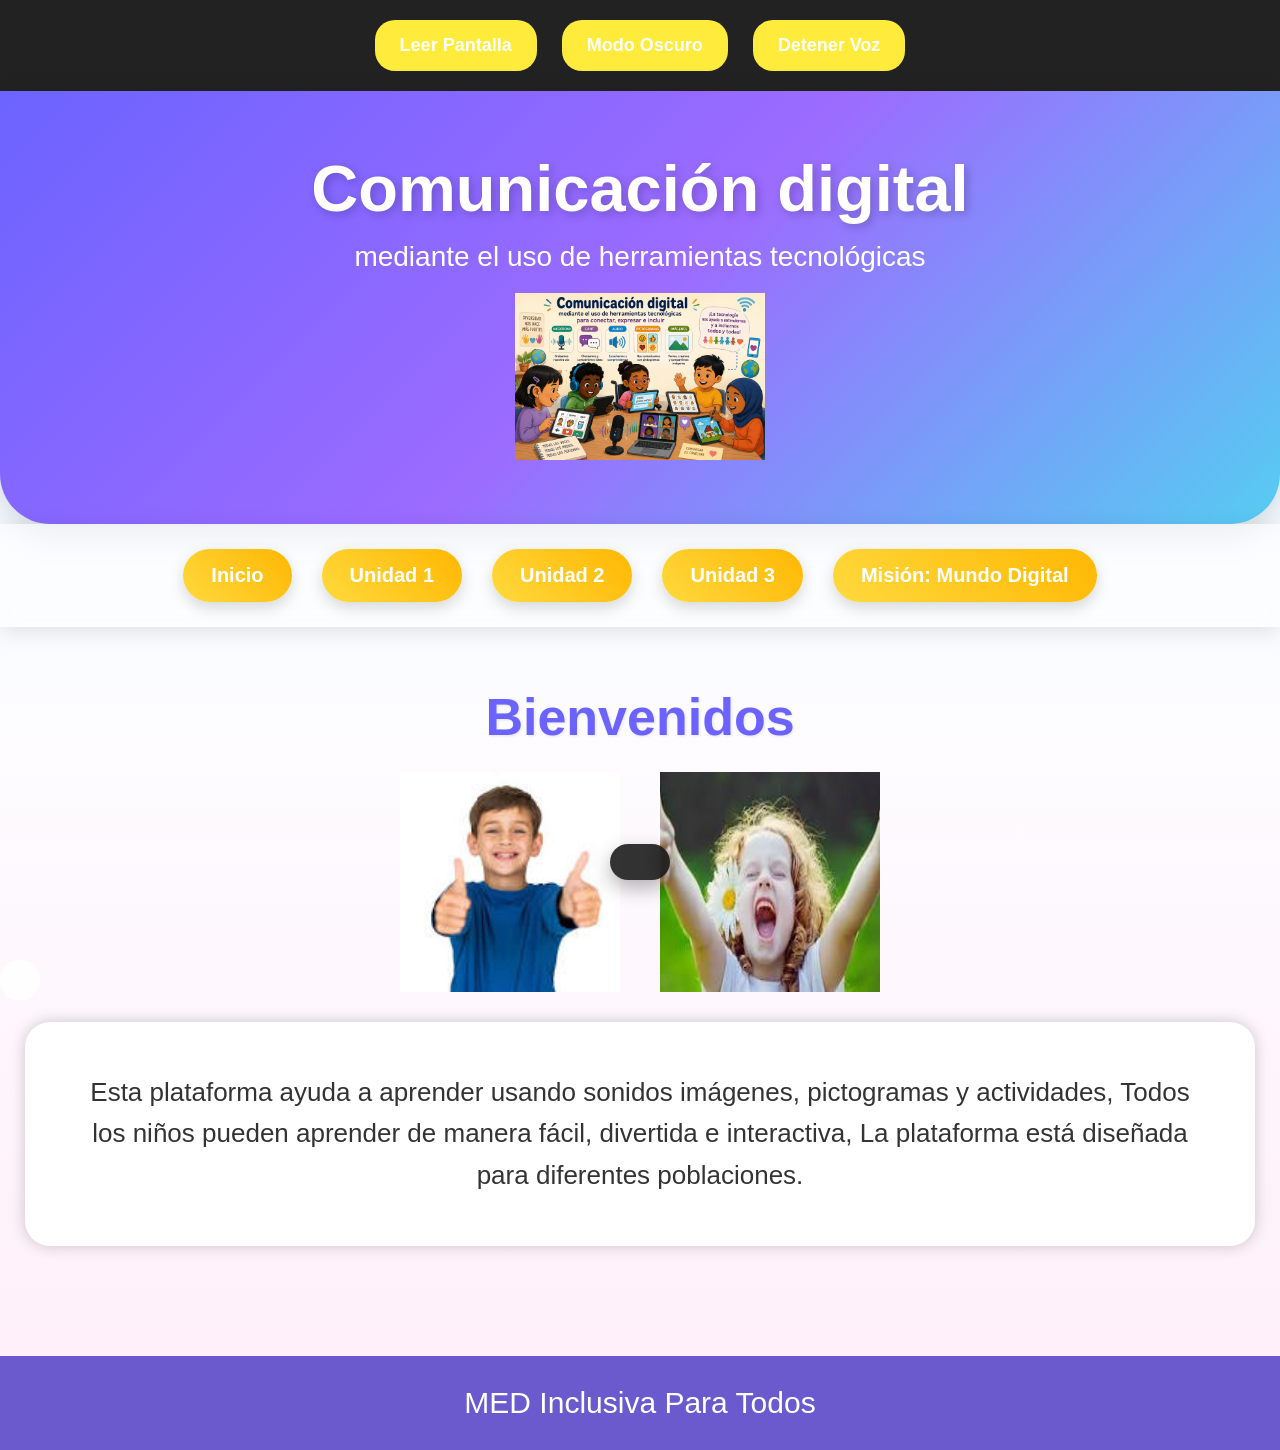
==== index.html @ 427ceba5 "Add files via upload" ====
<!DOCTYPE html>
<html lang="es">

<head>

<meta charset="UTF-8">
<meta name="viewport" content="width=device-width, initial-scale=1.0">

<title>Uso Responsable de la Tecnologia </title>

<link rel="stylesheet" href="style.css">

</head>

<body>

<!-- SONIDO -->

<audio id="clickSound"
src="https://www.soundjay.com/buttons/sounds/button-3.mp3">
</audio>

<!-- SUBTITULOS -->

<div id="subtitulos"></div>

<!-- BARRA -->

<div class="barraAccesibilidad">

<button onclick="leerTodo()">
Leer Pantalla
</button>

<button onclick="modoOscuro()">
Modo Oscuro
</button>

<button onclick="detenerVoz()">
Detener Voz
</button>

</div>

<!-- BURBUJAS -->

<div class="burbujas">
<span></span>
<span></span>
<span></span>
<span></span>
<span></span>
<span></span>
</div>

<!-- HEADER -->

<header>

<h1 onmouseover="hablar('Bienvenido a la plataforma educativa ')">

Comunicación digital  

</h1>

<p class="subtitulo"
onmouseover="hablar(this.innerText)">

mediante el uso de herramientas tecnológicas

</p>

<img src="imagenes/inclusion.png"
class="personajeGrande"
onmouseover="vozNina('Hola bienvenido amigo')"
>

</header>

<!-- MENU -->

<nav>

<button onclick="mostrar('inicio')">Inicio</button>

<button onclick="mostrar('unidad1')">Unidad 1</button>

<button onclick="mostrar('unidad2')">Unidad 2</button>

<button onclick="mostrar('unidad3')">Unidad 3</button>
<button onclick="mostrar('evaluacion')"> Misión: Mundo Digital</button>


</nav>

<!-- INICIO -->

<section id="inicio" class="seccion activa">

<h2 onmouseover="hablar('Pantalla principal')">

Bienvenidos

</h2>

<div class="personajes">

<img src="imagenes/descarga.jpg"
onmouseover="vozNina('Niño feliz')"
>

<img
src="imagenes/descarga niña.jpg"
onmouseover="vozNino('Niña feliz')"
>

</div>

<div class="textoGrande">

<p onmouseover="hablar(this.innerText)">

Esta plataforma ayuda a aprender usando sonidos
imágenes, pictogramas y actividades, Todos los niños pueden aprender de manera fácil,
divertida e interactiva, La plataforma está diseñada para diferentes poblaciones.

</p>


</div>

</section>

<!-- UNIDAD 1 -->

<section id="unidad1" class="seccion">

<h2 onmouseover="hablar('Herramientas digitales')">

Herramientas Digitales

</h2>

<div class="explicacion">

<p onmouseover="hablar(this.innerText)">

Las herramientas digitales ayudan a las personas
a comunicarse usando tecnología Mediante las diferentes herramientas que tenemos a nuestra disposicion,
Podemos escribir mensajes, enviar imágenes y grabar voz y buscar informacion .

</p>


<div class="tarjetas">

<!-- MICROFONO -->

<div class="tarjeta"

onmouseover="hablar('El micrófono sirve para grabar sonidos y voces. Ayuda a hablar en clases virtuales y llamadas. También ayuda a niños que prefieren hablar en vez de escribir.')">
<h3>MICRÓFONO</h3>
<img src="imagenes/microfono.jpg">



<p>

El micrófono sirve para grabar sonidos y voces.

</p>

<p>

Ayuda a hablar en clases virtuales y llamadas.

</p>

<p>

También ayuda a niños que prefieren hablar en vez de escribir.

</p>

</div>

<!-- CHAT -->

<div class="tarjeta"

onmouseover="hablar('El chat permite escribir mensajes usando internet, Ayuda a hablar con profesores y compañeros, También sirve para compartir ideas y aprender.')">
<h3>CHAT</h3>
<img src="imagenes/download-removebg-preview.png">



<p>

El chat permite escribir mensajes usando internet.

</p>

<p>

Ayuda a hablar con profesores y compañeros.

</p>

<p>

También sirve para compartir ideas y aprender.

</p>

</div>

<!-- IMAGEN -->

<div class="tarjeta"

onmouseover="hablar('Las imágenes ayudan a comunicar emociones e ideas, Muchas personas aprenden mejor viendo dibujos y colores, Las imágenes hacen el aprendizaje más divertido..')">

<h3>IMAGEN</h3>
<img src="imagenes/imagenes.jpg">


<p>

Las imágenes ayudan a comunicar emociones e ideas.

</p>

<p>

Muchas personas aprenden mejor viendo dibujos y colores.

</p>

<p>

Las imágenes hacen el aprendizaje más divertido.

</p>

</div>

<!-- AUDIO -->

<div class="tarjeta"

onmouseover="hablar('El audio permite escuchar música, voces y sonidos, Ayuda a niños con discapacidad visual, XºTambién mejora la atención y la comprensión..')">

<h3>AUDIO</h3>
<img src="imagenes/audio.png">


<p>

El audio permite escuchar música, voces y sonidos.

</p>

<p>

Ayuda a niños con discapacidad visual.

</p>

<p>

También mejora la atención y la comprensión.

</p>

</div>

<!-- PICTOGRAMAS -->

<div class="tarjeta"

onmouseover="hablar('Los pictogramas usan dibujos para comunicar ideas, Ayudan a expresar emociones y necesidades, Facilitan la comunicación para todos..')">
<h3>PICTOGRAMAS</h3>
<img src="imagenes/pictogramas.jpg">



<p>

Los pictogramas usan dibujos para comunicar ideas.

</p>

<p>

Ayudan a expresar emociones y necesidades.

</p>

<p>

Facilitan la comunicación para todos.

</p>

</div>

</div>
<div class="actividadCompleta"></div>

<div>

<h2 onmouseover="hablar('Actividad inclusiva')">
Actividad Inclusiva
</h2>

</div>

<div class="instrucciones bonita">

<h4 onmouseover="hablar('Instrucciones')">
 INSTRUCCIONES
</h4>

<ol class="listaBonita">

<li onmouseover="hablar(this.innerText)">
Escucha la pregunta.
</li>

<li onmouseover="hablar(this.innerText)">
Responde usando botones, pictogramas o escribiendo.
</li>

<li onmouseover="hablar(this.innerText)">
Todas las formas funcionan.
</li>

<li onmouseover="hablar(this.innerText)">
Escucha la respuesta y aprende.
</li>

</ol>

</div>

<!-- PREGUNTA 1 -->

<div class="situacion bonita">

<h3> Pregunta 1</h3>

<p>
¿Qué herramienta sirve para grabar la voz?
</p>

<div class="botonesActividad">

<button onclick="validarP1('microfono')">
 Micrófono
</button>

<button onclick="validarP1('imagen')">
 Imagen
</button>

<button onclick="validarP1('chat')">
 Chat
</button>

</div>

<div class="pictogramasMini">

<button onclick="validarP1('microfono')">
<img src="imagenes/micro.jpg">
<p>Micrófono</p>
</button>

<button onclick="validarP1('imagen')">
<img src="imagenes/image.png">
<p>Imagen</p>
</button>

<button onclick="validarP1('chat')">
<img src="imagenes/chat.jpg">
<p>Chat</p>
</button>

</div>

<div class="chatBox">

<input type="text" id="p1"
placeholder="Escribe tu respuesta">

<button onclick="textoP1()">
Enviar
</button>

</div>

<div id="rp1"></div>

</div>

<!-- PREGUNTA 2 -->

<div class="situacion bonita">

<h3>Pregunta 2</h3>

<p>
¿Qué herramienta sirve para escribir mensajes?
</p>

<div class="botonesActividad">

<button onclick="validarP2('audio')">
 Audio
</button>

<button onclick="validarP2('chat')">
 Chat
</button>

<button onclick="validarP2('microfono')">
 Micrófono
</button>

</div>

<div class="pictogramasMini">

<button onclick="validarP2('audio')">
<img src="imagenes/audio niño.jpg">
<p>Audio</p>
</button>

<button onclick="validarP2('chat')">
<img src="imagenes/chat.jpg">
<p>Chat</p>
</button>

<button onclick="validarP2('microfono')">
<img src="imagenes/micro.jpg">
<p>Micrófono</p>
</button>

</div>

<div class="chatBox">

<input type="text" id="p2"
placeholder="Escribe tu respuesta">

<button onclick="textoP2()">
Enviar
</button>

</div>

<div id="rp2"></div>

</div>

<!-- PREGUNTA 3 -->

<div class="situacion bonita">

<h3> Pregunta 3</h3>

<p>
¿Qué ayuda a comunicar ideas usando dibujos?
</p>

<div class="botonesActividad">

<button onclick="validarP3('pictogramas')">
 Pictogramas
</button>

<button onclick="validarP3('chat')">
Chat
</button>

<button onclick="validarP3('audio')">
 Audio
</button>

</div>

<div class="pictogramasMini">

<button onclick="validarP3('pictogramas')">
<img src="imagenes/picto.jpg">
<p>Pictogramas</p>
</button>

<button onclick="validarP3('chat')">
<img src="imagenes/chat.jpg">
<p>Chat</p>
</button>

<button onclick="validarP3('audio')">
<img src="imagenes/audio niño.jpg">
<p>Audio</p>
</button>

</div>

<div class="chatBox">

<input type="text" id="p3"
placeholder="Escribe tu respuesta">

<button onclick="textoP3()">
Enviar
</button>

</div>

<div id="rp3"></div>

</div>

<!-- PREGUNTA 4 -->

<div class="situacion bonita">

<h3> Pregunta 4</h3>

<p>
¿Qué herramienta ayuda a escuchar sonidos?
</p>

<div class="botonesActividad">

<button onclick="validarP4('imagen')">
 Imagen
</button>

<button onclick="validarP4('audio')">
 Audio
</button>

<button onclick="validarP4('chat')">
 Chat
</button>

</div>

<div class="pictogramasMini">

<button onclick="validarP4('imagen')">
<img src="imagenes/image.png">
<p>Imagen</p>
</button>

<button onclick="validarP4('audio')">
<img src="imagenes/audio niño.jpg">
<p>Audio</p>
</button>

<button onclick="validarP4('chat')">
<img src="imagenes/chat.jpg">
<p>Chat</p>
</button>

</div>

<div class="chatBox">

<input type="text" id="p4"
placeholder="Escribe tu respuesta">

<button onclick="textoP4()">
Enviar
</button>

</div>

<div id="rp4"></div>

</div>


</section>

<!-- UNIDAD 2 -->
<section id="unidad2" class="seccion">

<!--  EXPLICACIÓN  -->
<div class="card bonita">

<h3> ¿Qué es la comunicación digital?</h3>

<p onmouseover="hablar(this.innerText)">
La comunicación digital es la forma en que nos expresamos usando tecnología como celulares, computadores o tabletas.

Podemos comunicarnos con texto, imágenes, audios  o pictogramas.

Es importante crear mensajes claros, respetuosos y con sentido para que otras personas nos entiendan.
</p>

</div>

<!--  INSTRUCCIONES  -->
<div class="card instrucciones">

<h4> INSTRUCCIONES</h4>

<ol class="listaBonita">

<li onmouseover="hablar(this.innerText)">
Lee la explicación del tema.
</li>

<li onmouseover="hablar(this.innerText)">
Construye tu mensaje con texto, botones o pictogramas.
</li>

<li onmouseover="hablar(this.innerText)">
Tu mensaje debe tener sentido completo.
</li>

<li onmouseover="hablar(this.innerText)">
Presiona enviar para ver si es correcto.
</li>

</ol>

</div>

<!-- SITUACIÓN 1 -->
<div class="card bonita situacion" id="caja1">

<h3>Situación 1</h3>

<p>
Andrés quiere mandarle un saludo a su amigo y saber si ya comió.
¿Puedes ayudarle a escribir el mensaje?
</p>

<input type="text" id="mensaje2_1" placeholder="Escribe tu mensaje">

<button onclick="enviarMensaje2_1()">Enviar</button>

<div id="res2_1" class="resultado"></div>

<h4>🎮 Botones</h4>

<button onclick="agregarTexto2_1('hola ')">Hola</button>
<button onclick="agregarTexto2_1('amigo ')">Amigo</button>
<button onclick="agregarTexto2_1('ya comiste ')">Ya comiste</button>

<h4> Pictogramas</h4>

<img src="imagenes/hola.jpg"
onclick="agregarTexto2_1('hola ')" width="100">

<img src="imagenes/amigos.png"
onclick="agregarTexto2_1('amigo ')" width="100">

<img src="imagenes/comer.jpg"
onclick="agregarTexto2_1('ya comiste ')" width="100">

</div>


<!-- SITUACIÓN 2 -->
<div class="card bonita situacion" id="caja2">

<h3>Situación 2</h3>

<p>
Debes invitar a tu grupo a participar en una actividad.
¿Cómo lo harías?
</p>

<input type="text" id="mensaje2_2" placeholder="Escribe tu mensaje">

<button onclick="enviarMensaje2_2()">Enviar</button>

<div id="res2_2" class="resultado"></div>

<h4>🎮 Botones</h4>

<button onclick="agregarTexto2_2('los invito ')">Los invito</button>

<button onclick="agregarTexto2_2('a participar ')">
A participar
</button>

<button onclick="agregarTexto2_2('en la actividad ')">
En la actividad
</button>

<h4> Pictogramas</h4>

<img src="imagenes/invito.png"
onclick="agregarTexto2_2('los invito ')" width="100">

<img src="imagenes/participar.png"
onclick="agregarTexto2_2('a participar ')" width="100">

<img src="imagenes/actividad.jpg"
onclick="agregarTexto2_2('en la actividad ')" width="100">

</div>


<!-- SITUACIÓN 3 -->
<div class="card bonita situacion" id="caja3">

<h3>Situación 3</h3>

<p>
Tu compañero está triste porque no entiende una actividad en línea.
¿Cómo le escribirías un mensaje amable?
</p>

<input type="text"
id="mensaje2_3"
placeholder="Escribe tu mensaje">

<button onclick="enviarMensaje2_3()">
Enviar
</button>

<div id="res2_3" class="resultado"></div>

<h4> Botones</h4>

<button onclick="agregarTexto2_3('hola ')">
Hola
</button>

<button onclick="agregarTexto2_3('yo te ayudo ')">
Yo te ayudo
</button>

<button onclick="agregarTexto2_3('podemos aprender juntos ')">
Aprender juntos
</button>

<button onclick="agregarTexto2_3('animo ')">
Ánimo
</button>

<h4>Pictogramas</h4>

<img src="imagenes/hola.jpg"
onclick="agregarTexto2_3('hola ')" width="100">

<img src="imagenes/ayuda.jpg"
onclick="agregarTexto2_3('yo te ayudo ')" width="100">

<img src="imagenes/amigos.png"
onclick="agregarTexto2_3('podemos aprender juntos ')" width="100">

<img src="imagenes/animo.png"
onclick="agregarTexto2_3('animo ')" width="100">

</div>

</section>


<!-- UNIDAD 3 -->

<section id="unidad3" class="seccion">

<div class="explicacion bonita">

<h3>¿Qué es la comunicación segura?</h3>

<p onmouseover="hablar(this.innerText)">

La comunicación segura significa usar la tecnología con cuidado, respeto y responsabilidad.

Cuando usamos internet, chats o redes digitales podemos aprender, jugar y hablar con otras personas.

Sin embargo, también debemos proteger nuestra información y pensar antes de compartir mensajes, imágenes o datos personales.

</p>

<p onmouseover="hablar(this.innerText)">

Cada persona se comunica de manera diferente.

Algunas personas usan palabras, otras pictogramas, imágenes o audios.

Por eso debemos crear espacios digitales donde todos puedan participar y sentirse seguros.

</p>

</div>

<!-- TARJETAS -->

<div class="tarjetas">

<div class="tarjeta seguridad"
onmouseover="hablar('Hablar con respeto ayuda a convivir mejor y a tener una buena comunicación con otras personas, Usar palabras amables permite expresar ideas y emociones sin lastimar a los demás, favoreciendo la amistad, el respeto y la convivencia en todos los espacios.')">

<img src="imagenes/respetoo.png">

<h3>RESPETO</h3>

<p>

Hablar con respeto ayuda a convivir mejor y a tener una buena comunicación con otras personas. 
Usar palabras amables permite expresar ideas y emociones sin lastimar a los demás, 
favoreciendo la amistad, el respeto y la convivencia en todos los espacios.

</p>

</div>

<div class="tarjeta seguridad"
onmouseover="hablar('Escuchar y comprender ayudó a entender mejor a las demás personas y fortaleció la comunicación, Prestar atención y respetar las opiniones de otros evitó conflictos y favoreció una convivencia positiva.')">

<img src="imagenes/escuchar.jpg">

<h3>ESCUCHAR</h3>

<p>

Escuchar y comprender ayudó a entender mejor a las demás personas y fortaleció la comunicación.
Prestar atención y respetar las opiniones de otros evitó conflictos y favoreció una convivencia positiva.

</p>

</div>

<div class="tarjeta seguridad"
onmouseover="hablar('Cuidar la privacidad es importante.')">

<img src="imagenes/privacidad.png">

<h3>PRIVACIDAD</h3>

<p>

No compartir datos personales ayudó a proteger la privacidad y la seguridad en internet.
Cuidar información como nombres, contraseñas o direcciones evitó riesgos y permitió una comunicación digital más segura.


</p>

</div>

<div class="tarjeta seguridad"
onmouseover="hablar('Pedir ayuda es una decisión inteligente.')">

<img src="imagenes/ayuda.jpg">

<h3>AYUDA</h3>

<p>

Pedir ayuda ayudó a proteger y orientar en situaciones difíciles o desconocidas.
Buscar apoyo y orientación permitió tomar mejores decisiones y fortaleció la seguridad y la comunicación.


</p>

</div>

</div>

<!-- CONSEJOS -->

<div class="instrucciones bonita">

<h4
onmouseover="hablar('Consejos para comunicarse de forma segura')">

 Consejos para comunicarse de forma segura

</h4>

<ol class="listaBonita">

<li onmouseover="hablar(this.innerText)">
Habla con respeto y escucha a los demás.
</li>

<li onmouseover="hablar(this.innerText)">
No compartas información personal.
</li>

<li onmouseover="hablar(this.innerText)">
Pregunta a un adulto si algo te preocupa.
</li>

<li onmouseover="hablar(this.innerText)">
Piensa antes de enviar mensajes o imágenes.
</li>

<li onmouseover="hablar(this.innerText)">
Respeta las diferentes formas de comunicación.
</li>

</ol>

</div>

<!-- ACTIVIDAD -->

<div class="actividadCompleta bonita">

<h2
onmouseover="hablar('Actividad inclusiva de comunicación segura')">

 Actividad Inclusiva

</h2>

<!-- INSTRUCCIONES -->

<div class="situacion bonita">

<h3 onmouseover="hablar('Instrucciones')">

 Instrucciones

</h3>

<ol class="listaBonita">

<li onmouseover="hablar(this.innerText)">
Primero escucha o lee la situación.
</li>

<li onmouseover="hablar(this.innerText)">
Segundo responde como prefieras.
</li>

<li onmouseover="hablar(this.innerText)">
Puedes usar botones, pictogramas o escribir.
</li>

<li onmouseover="hablar(this.innerText)">
Todas las respuestas funcionan.
</li>

</ol>

</div>

<!-- SITUACION 1 -->

<div class="situacion bonita">

<h3 onmouseover="hablar(this.innerText)">
 Situación 1
</h3>

<p onmouseover="hablar(this.innerText)">

Un desconocido pide tu contraseña.

¿Qué debes hacer?

</p>

<!-- BOTONES -->

<div class="botonesActividad">

<button onclick="validarS1('nocompartir')">
No compartir
</button>

<button onclick="validarS1('compartir')">
 Compartir
</button>

</div>

<!-- PICTOGRAMAS -->

<div class="pictogramasMini">

<button onclick="validarS1('nocompartir')">
<img src="imagenes/no compartir.png" width="100">
</button>

<button onclick="validarS1('compartir')">
<img src="imagenes/compartir.png" width="100">
</button>

</div>

<!-- ESCRIBIR -->

<div class="chatBox">

<input
type="text"
id="s1"
placeholder="Escribe tu respuesta">

<button onclick="validarTexto1()">
Enviar
</button>

</div>

<div id="r1"></div>

</div>

<!-- SITUACION 2 -->

<div class="situacion bonita">

<h3 onmouseover="hablar(this.innerText)">
 Situación 2
</h3>

<p onmouseover="hablar(this.innerText)">

Un compañero recibe mensajes ofensivos.

¿Qué puedes hacer?

</p>

<div class="botonesActividad">

<button onclick="validarS2('ayudar')">
Ayuda 
</button>

<button onclick="validarS2('burlarse')">
 Burlarse
</button>

</div>

<div class="pictogramasMini">

<button onclick="validarS2('ayudar')">
    <img src="imagenes/ayuda.jpg" width="100">
</button>

<button onclick="validarS2('burlarse')">
<img src="imagenes/burlarse.png" width="100">
</button>

</div>

<div class="chatBox">

<input
type="text"
id="s2"
placeholder="Escribe tu respuesta">

<button onclick="validarTexto2()">
Enviar
</button>

</div>

<div id="r2"></div>

</div>

<!-- SITUACION 3 -->

<div class="situacion bonita">

<h3 onmouseover="hablar(this.innerText)">
 Situación 3
</h3>

<p onmouseover="hablar(this.innerText)">

Una página pide fotografías y dirección.

¿Qué haces?

</p>

<div class="botonesActividad">

<button onclick="validarS3('ayuda')">
 Pedir ayuda
</button>

<button onclick="validarS3('datos')">
 Enviar datos
</button>

</div>

<div class="pictogramasMini">

<button onclick="validarS3('ayuda')">
<img src="imagenes/pedir ayuda.png" width="100">
</button>

<button onclick="validarS3('datos')">
<img src="imagenes/enviar datos.jpg" width="100">
</button>

</div>

<div class="chatBox">

<input
type="text"
id="s3"
placeholder="Escribe tu respuesta">

<button onclick="validarTexto3()">
Enviar
</button>

</div>

<div id="r3"></div>

</div>

</div>
</section>
<!--  MISIÓN: MUNDO DIGITAL -->

<section id="evaluacion" class="seccion">

<h2 onmouseover="hablar('Bienvenido a la misión del mundo digital')">
 MISIÓN: MUNDO DIGITAL
</h2>

<div class="explicacion bonita">

<p>
Usa botones, pictogramas o escribe tus respuestas para avanzar.
Cada decisión cambia tu progreso.
</p>

</div>

<!-- PROGRESO -->
<div class="progresoBox">
<p>Progreso de la misión</p>

<div class="progreso">
<div id="barraProgreso"></div>
</div>

<p id="estadoMision">Misión 0 / 6 completadas</p>
</div>

<!-- 🎮 MISIÓN 1 -->
<div class="situacion bonita" id="m1">
<button class="resetBtn" onclick="reiniciarMision(1)"> Reiniciar misión</button>
<h3> MISIÓN 1: Comunicación</h3>
<p>¿Qué herramienta usas para comunicarte en línea?</p>

<button onclick="mision(1,'microfono')"> Micrófono</button>
<button onclick="mision(1,'chat')"> Chat</button>
<button onclick="mision(1,'imagen')"> Imagen</button>

<!--  PICTOGRAMAS -->
<div class="pictogramaBox">
<p>🟩Responde con pictogramas:</p>
<button onclick="mision(1,'chat')"></button>
<button onclick="mision(1,'microfono')"></button>
<button onclick="mision(1,'imagen')"></button>
</div>

<div class="chatBox">
<input id="t1" placeholder="Escribe tu respuesta">
<button onclick="textoMision(1)">Enviar</button>
</div>

</div>

<!--  MISIÓN 2 -->
<div class="situacion bonita" id="m2">
<button class="resetBtn" onclick="reiniciarMision(1)"> Reiniciar misión</button>
<h3> MISIÓN 2: Seguridad</h3>
<p>Un desconocido pide tu contraseña. ¿Qué haces?</p>

<button onclick="mision(2,'no')"> No compartir</button>
<button onclick="mision(2,'si')"> Compartir</button>

<div class="pictogramaBox">
<p> Pictogramas:</p>
<button onclick="mision(2,'no')"></button>
<button onclick="mision(2,'si')"></button>
</div>

<div class="chatBox">
<input id="t2" placeholder="Escribe tu respuesta">
<button onclick="textoMision(2)">Enviar</button>
</div>

</div>

<!-- MISIÓN 3 -->
<div class="situacion bonita" id="m3">
<button class="resetBtn" onclick="reiniciarMision(1)">Reiniciar misión</button>
<h3>MISIÓN 3: Inclusión</h3>
<p>¿Qué ayuda a comunicar ideas con dibujos?</p>

<button onclick="mision(3,'pictogramas')"> Pictogramas</button>
<button onclick="mision(3,'audio')"> Audio</button>

<div class="pictogramaBox">
<p>🟩 Pictogramas:</p>
<button onclick="mision(3,'pictogramas')"></button>
<button onclick="mision(3,'audio')"></button>
</div>

<div class="chatBox">
<input id="t3" placeholder="Escribe tu respuesta">
<button onclick="textoMision(3)">Enviar</button>
</div>

</div>

<!-- 🎮 MISIÓN 4 -->
<div class="situacion bonita" id="m4">
<button class="resetBtn" onclick="reiniciarMision(1)"> Reiniciar misión</button>
<h3> MISIÓN 4: Fake News</h3>
<p>¿Qué haces si ves una noticia sospechosa?</p>

<button onclick="mision(4,'verificar')"> Verificar</button>
<button onclick="mision(4,'compartir')"> Compartir</button>

<div class="pictogramaBox">
<p>🟩 Pictogramas:</p>
<button onclick="mision(4,'verificar')"></button>
<button onclick="mision(4,'compartir')"></button>
</div>

<div class="chatBox">
<input id="t4" placeholder="Escribe tu respuesta">
<button onclick="textoMision(4)">Enviar</button>
</div>

</div>

<!-- 🎮MISIÓN 5 -->
<div class="situacion bonita" id="m5">
<button class="resetBtn" onclick="reiniciarMision(1)"> Reiniciar misión</button>
<h3> MISIÓN 5: Privacidad</h3>
<p>¿Cómo proteges tu información en redes?</p>

<button onclick="mision(5,'configurar_privacidad')">Privacidad</button>
<button onclick="mision(5,'publicar_todo')">🌍 Público</button>

<div class="pictogramaBox">
<p> Pictogramas:</p>
<button onclick="mision(5,'configurar_privacidad')"></button>
<button onclick="mision(5,'publicar_todo')"></button>
</div>

<div class="chatBox">
<input id="t5" placeholder="Escribe tu respuesta">
<button onclick="textoMision(5)">Enviar</button>
</div>

</div>

<!-- 🎮 MISIÓN 6 -->
<div class="situacion bonita" id="m6">
<button class="resetBtn" onclick="reiniciarMision(1)"> Reiniciar misión</button>
<h3> MISIÓN 6: Ética Digital</h3>
<p>¿Cómo actúas con otros en internet?</p>

<button onclick="mision(6,'respetar')"> Respetar</button>
<button onclick="mision(6,'burlarse')"> Burlarse</button>

<div class="pictogramaBox">
<p> Pictogramas:</p>
<button onclick="mision(6,'respetar')"></button>
<button onclick="mision(6,'burlarse')"></button>
</div>

<div class="chatBox">
<input id="t6" placeholder="Escribe tu respuesta">
<button onclick="textoMision(6)">Enviar</button>
</div>

</div>

<!-- FINAL -->
<div id="finalJuego" class="bonita"></div>

</section>
<footer
onmouseover="hablar('Gracias por visitar la plataforma inclusiva')">

MED Inclusiva Para Todos

</footer>

<script src="script.js"></script>

</body>

</html>
---- style.css ----
*{
margin:0;
padding:0;
box-sizing:border-box;
}

body{
font-family:Arial,sans-serif;
background:linear-gradient(to bottom,#dff6ff,#ffffff);
overflow-x:hidden;
color:#222;
}

/* BARRA */

.barraAccesibilidad{
display:flex;
justify-content:center;
gap:15px;
background:#222;
padding:15px;
flex-wrap:wrap;
}

.barraAccesibilidad button{
padding:15px 25px;
border:none;
border-radius:20px;
background:#ffeb3b;
font-size:18px;
cursor:pointer;
font-weight:bold;
}

/* HEADER */

header{
background:linear-gradient(45deg,#6a5acd,#8a2be2);
color:white;
text-align:center;
padding:50px;
}

header h1{
font-size:60px;
animation:flotar 3s infinite;
}

.subtitulo{
font-size:28px;
margin-top:20px;
}

.personajeGrande{
width:250px;
margin-top:20px;
animation:girar 5s infinite;
}

/* MENU */

nav{
display:flex;
justify-content:center;
gap:20px;
background:#483d8b;
padding:20px;
flex-wrap:wrap;
}

nav button{
padding:15px 25px;
border:none;
border-radius:20px;
background:#ffeb3b;
font-size:20px;
cursor:pointer;
font-weight:bold;
}

/* SECCIONES */

.seccion{
display:none;
padding:50px 20px;
text-align:center;
}

.activa{
display:block;
}

h2{
font-size:50px;
margin-bottom:30px;
color:#483d8b;
}

/* PERSONAJES */

.personajes{
display:flex;
justify-content:center;
gap:40px;
flex-wrap:wrap;
}

.personajes img{
width:220px;
transition:0.4s;
}

.personajes img:hover{
transform:scale(1.1);
}

/* TEXTOS */

.textoGrande,
.explicacion{
background:white;
padding:30px;
border-radius:25px;
box-shadow:0 0 15px rgba(0,0,0,0.2);
margin-top:30px;
}

.textoGrande p,
.explicacion p{
font-size:26px;
margin:20px;
line-height:1.6;
}

/* TARJETAS */

.tarjetas{
display:flex;
justify-content:center;
gap:30px;
flex-wrap:wrap;
margin-top:30px;
}

.tarjeta{
width:300px;
background:white;
padding:30px;
border-radius:25px;
box-shadow:0 0 15px rgba(0,0,0,0.2);
transition:0.4s;
cursor:pointer;
}

.tarjeta:hover{
transform:translateY(-10px);
}

.tarjeta img{
width:140px;
margin-bottom:20px;
}

.tarjeta h3{
font-size:30px;
margin-bottom:15px;
}

.tarjeta p{
font-size:22px;
}

/* ACTIVIDADES */

.actividad{
background:white;
padding:30px;
border-radius:25px;
margin-top:40px;
box-shadow:0 0 15px rgba(0,0,0,0.2);
}

.actividad p{
font-size:25px;
margin:20px;
}

.actividad button{
padding:15px 25px;
margin:10px;
border:none;
border-radius:20px;
background:#87ceeb;
font-size:20px;
cursor:pointer;
}

/* CHAT */

.chatBox{
margin-top:30px;
}

input{
width:350px;
padding:18px;
border-radius:20px;
border:2px solid gray;
font-size:22px;
}

.chatBox button{
padding:18px 25px;
border:none;
border-radius:20px;
background:#4caf50;
color:white;
font-size:22px;
cursor:pointer;
}

#mensajes{
margin:auto;
margin-top:30px;
width:70%;
min-height:150px;
background:white;
padding:20px;
border-radius:25px;
box-shadow:0 0 15px rgba(0,0,0,0.2);
}

/* PICTOGRAMAS */

.pictogramasMini{
margin-top:30px;
}

.pictogramasMini button{
padding:18px 25px;
margin:10px;
border:none;
border-radius:20px;
background:#ffeb3b;
font-size:22px;
cursor:pointer;
}

/* JUEGOS */

.juego{
background:white;
padding:30px;
border-radius:25px;
margin-top:40px;
}

.juego button{
padding:20px;
margin:15px;
border:none;
border-radius:20px;
font-size:28px;
cursor:pointer;
}

.rojo{
background:red;
color:white;
}

.azul{
background:blue;
color:white;
}

.verde{
background:green;
color:white;
}

/* PICTOGRAMAS */

.gridPictogramas{
display:grid;
grid-template-columns:repeat(auto-fit,minmax(220px,1fr));
gap:30px;
margin-top:40px;
}

.picto{
background:white;
padding:30px;
border-radius:25px;
box-shadow:0 0 15px rgba(0,0,0,0.2);
}

.picto img{
width:120px;
}

.picto p{
font-size:24px;
margin-top:15px;
}

/* SENSORIAL */

.relajante{
background:linear-gradient(45deg,#b2ebf2,#e1bee7);
animation:respirar 4s infinite;
}

/* SUBTITULOS */

#subtitulos{
position:fixed;
bottom:20px;
left:50%;
transform:translateX(-50%);
background:black;
color:white;
padding:15px 25px;
border-radius:20px;
font-size:24px;
z-index:9999;
}

/* FOOTER */

footer{
background:#6a5acd;
color:white;
text-align:center;
padding:30px;
font-size:30px;
margin-top:50px;
}

/* BURBUJAS */

.burbujas span{
position:absolute;
bottom:-100px;
width:40px;
height:40px;
background:rgba(255,255,255,0.5);
border-radius:50%;
animation:subir 10s infinite;
}

/* ANIMACIONES */

@keyframes subir{
0%{
transform:translateY(0);
opacity:0;
}
50%{
opacity:1;
}
100%{
transform:translateY(-1200px);
opacity:0;
}
}

@keyframes girar{
0%{transform:rotate(0);}
50%{transform:rotate(5deg);}
100%{transform:rotate(0);}
}

@keyframes flotar{
0%{transform:translateY(0);}
50%{transform:translateY(-10px);}
100%{transform:translateY(0);}
}

@keyframes respirar{
0%{transform:scale(1);}
50%{transform:scale(1.03);}
100%{transform:scale(1);}
}

.dark{
background:#121212;
color:white;
}
/* FUENTE */

@import url('https://fonts.googleapis.com/css2?family=Nunito:wght@400;700;900&display=swap');

*{
margin:0;
padding:0;
box-sizing:border-box;
}

body{
font-family:'Nunito',sans-serif;
background:linear-gradient(180deg,#dff6ff,#fdfcff,#ffeef8);
overflow-x:hidden;
color:#333;
}

/* HEADER */

header{
background:linear-gradient(135deg,#6c63ff,#9c6bff,#56ccf2);
padding:60px 20px;
text-align:center;
border-radius:0 0 50px 50px;
box-shadow:0 8px 30px rgba(0,0,0,.15);
}

header h1{
font-size:65px;
color:white;
font-weight:900;
text-shadow:3px 3px 10px rgba(0,0,0,.2);
animation:flotar 3s infinite;
}

.subtitulo{
font-size:28px;
color:white;
margin-top:15px;
}

/* MENU */

nav{
display:flex;
justify-content:center;
gap:20px;
padding:20px;
flex-wrap:wrap;
background:rgba(255,255,255,.5);
backdrop-filter:blur(10px);
position:sticky;
top:0;
z-index:999;
box-shadow:0 5px 20px rgba(0,0,0,.1);
}

nav button{
border:none;
padding:15px 28px;
border-radius:30px;
background:linear-gradient(45deg,#ffd93d,#ffb703);
font-size:20px;
font-weight:bold;
cursor:pointer;
transition:.4s;
box-shadow:0 6px 15px rgba(0,0,0,.15);
}

nav button:hover{
transform:translateY(-4px) scale(1.05);
background:linear-gradient(45deg,#ffcc00,#ff9800);
}

/* TITULOS */

h2{
font-size:52px;
color:#6c63ff;
margin-bottom:25px;
text-shadow:1px 1px 3px rgba(0,0,0,.1);
}

/* SECCIONES */

.seccion{
display:none;
padding:60px 25px;
text-align:center;
animation:fade .8s;
}

.activa{
display:block;
}

@keyframes fade{
from{
opacity:0;
transform:translateY(30px);
}
to{
opacity:1;
transform:translateY(0);
}
}

/* CAJAS */

.explicacion,
.situacion,
.instrucciones,
.actividadCompleta,
.retoDigital{
background:rgba(255,255,255,.85);
backdrop-filter:blur(10px);
padding:35px;
border-radius:35px;
margin:30px auto;
width:90%;
box-shadow:0 10px 30px rgba(0,0,0,.1);
border:3px solid rgba(255,255,255,.5);
}

.explicacion p,
.situacion p,
.instrucciones p,
.retoDigital p{
font-size:26px;
line-height:1.8;
}

/* TARJETAS */

.tarjetas{
display:flex;
justify-content:center;
gap:30px;
flex-wrap:wrap;
margin-top:40px;
}

.tarjeta{
width:320px;
background:white;
padding:30px;
border-radius:35px;
box-shadow:0 15px 30px rgba(0,0,0,.12);
transition:.5s;
cursor:pointer;
border:4px solid transparent;
}

.tarjeta:hover{
transform:translateY(-12px) rotate(1deg);
border-color:#6c63ff;
box-shadow:0 20px 40px rgba(108,99,255,.3);
}

.tarjeta img{
width:140px;
margin-bottom:20px;
transition:.4s;
}

.tarjeta:hover img{
transform:scale(1.1);
}

.tarjeta h3{
font-size:32px;
color:#6c63ff;
margin-bottom:15px;
}

.tarjeta p{
font-size:22px;
line-height:1.6;
}

/* CHAT */

.chatBox{
margin-top:40px;
display:flex;
justify-content:center;
gap:15px;
flex-wrap:wrap;
}

input{
width:420px;
padding:20px;
border-radius:30px;
border:none;
font-size:22px;
box-shadow:0 5px 15px rgba(0,0,0,.1);
outline:none;
transition:.4s;
}

input:focus{
transform:scale(1.02);
box-shadow:0 0 20px rgba(108,99,255,.4);
}

.chatBox button{
border:none;
padding:18px 30px;
border-radius:30px;
font-size:22px;
font-weight:bold;
cursor:pointer;
color:white;
background:linear-gradient(45deg,#4caf50,#66bb6a);
transition:.4s;
box-shadow:0 8px 20px rgba(76,175,80,.3);
}

.chatBox button:hover{
transform:scale(1.05);
}

/* MENSAJES */

#mensajes{
margin:auto;
margin-top:30px;
width:85%;
min-height:180px;
background:white;
border-radius:35px;
padding:25px;
box-shadow:0 10px 30px rgba(0,0,0,.12);
}

.mensajeBonito{
background:linear-gradient(45deg,#dff6ff,#e8f5e9);
padding:20px;
margin:15px;
border-radius:25px;
font-size:25px;
box-shadow:0 5px 15px rgba(0,0,0,.08);
animation:aparecer .6s;
}

@keyframes aparecer{
from{
opacity:0;
transform:scale(.8);
}
to{
opacity:1;
transform:scale(1);
}
}

/* PICTOGRAMAS */

.pictogramasMini{
margin-top:35px;
display:flex;
justify-content:center;
flex-wrap:wrap;
gap:15px;
}

.pictogramasMini button{
padding:18px 25px;
border:none;
border-radius:25px;
font-size:22px;
cursor:pointer;
font-weight:bold;
background:linear-gradient(45deg,#ffeb3b,#ffd54f);
transition:.4s;
box-shadow:0 6px 15px rgba(0,0,0,.12);
}

.pictogramasMini button:hover{
transform:translateY(-5px);
}

/* SUBTITULOS */

#subtitulos{
position:fixed;
bottom:20px;
left:50%;
transform:translateX(-50%);
background:rgba(0,0,0,.8);
backdrop-filter:blur(8px);
color:white;
padding:18px 30px;
border-radius:25px;
font-size:24px;
z-index:9999;
box-shadow:0 8px 20px rgba(0,0,0,.3);
}

/* RESPUESTAS */

#respuesta1,#respuesta2{
margin-top:25px;
padding:25px;
border-radius:25px;
font-size:25px;
font-weight:bold;
animation:aparecer .5s;
}

/* MODO OSCURO */

.dark{
background:#10131d;
color:white;
}

.dark .explicacion,
.dark .situacion,
.dark .actividadCompleta,
.dark .instrucciones{
background:#1f2535;
color:white;
}

/* ANIMACIONES */

@keyframes flotar{
0%{transform:translateY(0);}
50%{transform:translateY(-10px);}
100%{transform:translateY(0);}
}
/* ---------- UNIDAD 3 BONITA ---------- */

.bonita{
background:rgba(255,255,255,.95);
padding:40px;
border-radius:35px;
margin:35px auto;
width:92%;
box-shadow:0 12px 30px rgba(0,0,0,.12);
border:3px solid #eef2ff;
}

.bonita h3,
.bonita h4{
font-size:34px;
color:#6c63ff;
margin-bottom:20px;
text-align:center;
font-weight:800;
}

.bonita p{
font-size:24px;
line-height:1.9;
text-align:justify;
margin:15px 0;
color:#444;
}

/* LISTA */

.listaBonita{
margin-top:20px;
max-width:900px;
margin:auto;
padding:0;
list-style:none;
}

.listaBonita li{
display:flex;
align-items:flex-start;
gap:15px;
font-size:24px;
line-height:1.7;
background:#f7f9ff;
margin:15px 0;
padding:20px 25px;
border-radius:22px;
box-shadow:0 5px 12px rgba(0,0,0,.07);
border-left:8px solid #6c63ff;
}

.listaBonita li::before{
content:"✔";
font-size:28px;
color:#6c63ff;
font-weight:bold;
}

/* TARJETAS SEGURIDAD */

.seguridad{
min-height:360px;
display:flex;
flex-direction:column;
justify-content:flex-start;
}

.seguridad img{
width:120px;
height:120px;
object-fit:contain;
margin:auto;
margin-bottom:15px;
}

.seguridad h3{
font-size:30px;
margin-bottom:10px;
}

.seguridad p{
font-size:21px;
text-align:center;
}

/* ACTIVIDAD */

.botonesActividad{
display:flex;
justify-content:center;
gap:20px;
flex-wrap:wrap;
margin:25px 0;
}

.botonesActividad button{
padding:18px 30px;
border:none;
border-radius:25px;
font-size:22px;
font-weight:bold;
cursor:pointer;
transition:.4s;
box-shadow:0 8px 18px rgba(0,0,0,.12);
background:linear-gradient(45deg,#6c63ff,#8f7cff);
color:white;
}

.botonesActividad button:hover{
transform:translateY(-4px);
}

.preguntaActividad{
background:#f8fbff;
padding:25px;
border-radius:25px;
margin:25px auto;
box-shadow:0 5px 12px rgba(0,0,0,.08);
}

.preguntaActividad h3{
font-size:28px;
color:#444;
margin:0;
}

/* RESPUESTAS */

#respuesta1{
margin-top:25px;
padding:25px;
border-radius:25px;
font-size:24px;
font-weight:bold;
background:white;
box-shadow:0 8px 20px rgba(0,0,0,.1);
}
.progresoBox{

background:white;
padding:20px;
border-radius:25px;
box-shadow:0 4px 12px rgba(0,0,0,.15);
margin:25px auto;
width:85%;
text-align:center;

}

.progresoBox p{

font-size:24px;
font-weight:bold;
color:#483d8b;
margin-bottom:12px;

}

.progreso{

width:100%;
height:30px;
background:#e0e0e0;
border-radius:30px;
overflow:hidden;

}

.progreso div{

height:100%;
width:0%;
border-radius:30px;
background:linear-gradient(
90deg,
#4caf50,
#8bc34a
);
transition:.6s;

}
button{
all: unset;
display: inline-block;
padding: 10px 15px;
margin: 5px;
border-radius: 12px;
cursor: pointer;
font-size: 16px;
background: #4a90e2;
color: white;
text-align: center;
transition: 0.3s;
}

button:hover{
background: #2c6fb2;
transform: scale(1.05);
}

button:active{
transform: scale(0.98);
}
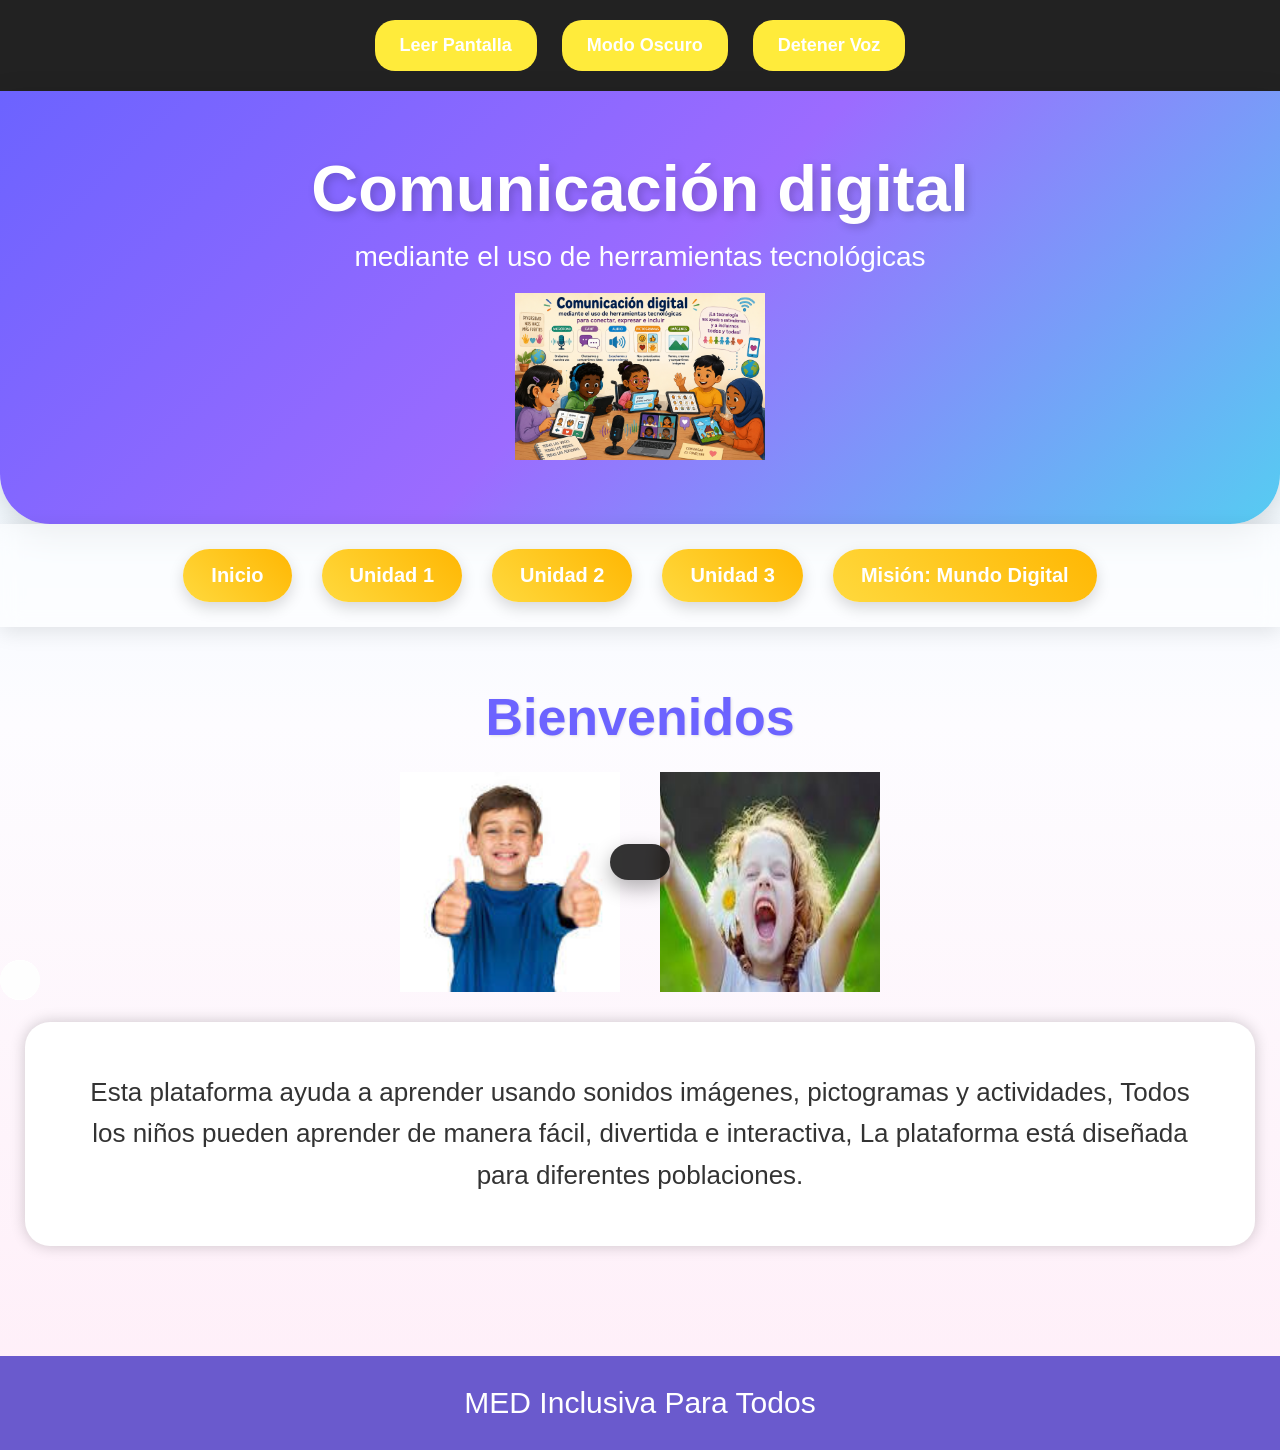
==== commit cef357f6: "Add files via upload" ====
--- a/index.html
+++ b/index.html
@@ -1159,8 +1159,13 @@
 <!-- 🎮 MISIÓN 1 -->
 <div class="situacion bonita" id="m1">
 <button class="resetBtn" onclick="reiniciarMision(1)"> Reiniciar misión</button>
+<div class="reiniciobox">
+    <button onclick="reiniciarMision(1)">
+    <img src="imagenes/reinicio.jpg" width="50">
+</button>
+</div>
 <h3> MISIÓN 1: Comunicación</h3>
-<p>¿Qué herramienta usas para comunicarte en línea?</p>
+<h1>¿Qué herramienta usas para comunicarte en línea?</h1>
 
 <button onclick="mision(1,'microfono')"> Micrófono</button>
 <button onclick="mision(1,'chat')"> Chat</button>
@@ -1168,10 +1173,15 @@
 
 <!--  PICTOGRAMAS -->
 <div class="pictogramaBox">
-<p>🟩Responde con pictogramas:</p>
-<button onclick="mision(1,'chat')"></button>
-<button onclick="mision(1,'microfono')"></button>
-<button onclick="mision(1,'imagen')"></button>
+<button onclick="mision(1,'chat')">
+    <img src="imagenes/chatpic.png" width="100">
+</button>
+<button onclick="mision(1,'microfono')">
+    <img src="imagenes/micro.jpg" width="100">
+</button>
+<button onclick="mision(1,'imagen')">
+    <img src="imagenes/image.png" width="100">
+</button>
 </div>
 
 <div class="chatBox">
@@ -1183,17 +1193,27 @@
 
 <!--  MISIÓN 2 -->
 <div class="situacion bonita" id="m2">
-<button class="resetBtn" onclick="reiniciarMision(1)"> Reiniciar misión</button>
+<button class="resetBtn" onclick="reiniciarMision(1)"> Reiniciar misión
+</button>
+<div class="reiniciobox">
+    <button onclick="reiniciarMision(1)">
+    <img src="imagenes/reinicio.jpg" width="50">
+</button>
+</div>
 <h3> MISIÓN 2: Seguridad</h3>
-<p>Un desconocido pide tu contraseña. ¿Qué haces?</p>
+<h1>Un desconocido pide tu contraseña. ¿Qué haces?</h1>
 
 <button onclick="mision(2,'no')"> No compartir</button>
 <button onclick="mision(2,'si')"> Compartir</button>
 
 <div class="pictogramaBox">
-<p> Pictogramas:</p>
-<button onclick="mision(2,'no')"></button>
-<button onclick="mision(2,'si')"></button>
+
+<button onclick="mision(2,'no')">
+    <img src="imagenes/no.png" width="100">
+</button>
+<button onclick="mision(2,'si')">
+    <img src="imagenes/si.png" width="120">
+</button>
 </div>
 
 <div class="chatBox">
@@ -1206,16 +1226,27 @@
 <!-- MISIÓN 3 -->
 <div class="situacion bonita" id="m3">
 <button class="resetBtn" onclick="reiniciarMision(1)">Reiniciar misión</button>
+<div class="reiniciobox">
+    <button onclick="reiniciarMision(1)">
+    <img src="imagenes/reinicio.jpg" width="50">
+</button>
+</div>
 <h3>MISIÓN 3: Inclusión</h3>
-<p>¿Qué ayuda a comunicar ideas con dibujos?</p>
+<h1>¿Qué ayuda a comunicar ideas con dibujos?</h1>
 
 <button onclick="mision(3,'pictogramas')"> Pictogramas</button>
 <button onclick="mision(3,'audio')"> Audio</button>
 
 <div class="pictogramaBox">
-<p>🟩 Pictogramas:</p>
-<button onclick="mision(3,'pictogramas')"></button>
-<button onclick="mision(3,'audio')"></button>
+
+<button onclick="mision(3,'pictogramas')">
+    <img src="imagenes/picto.jpg" width="100">
+</button>
+</button>
+<button onclick="mision(3,'audio')">
+    <img src="imagenes/audio niño.jpg" width="100">
+</button>   
+</button>
 </div>
 
 <div class="chatBox">
@@ -1228,16 +1259,25 @@
 <!-- 🎮 MISIÓN 4 -->
 <div class="situacion bonita" id="m4">
 <button class="resetBtn" onclick="reiniciarMision(1)"> Reiniciar misión</button>
+<div class="reiniciobox">
+    <button onclick="reiniciarMision(1)">
+    <img src="imagenes/reinicio.jpg" width="50">
+</button>
+</div>
 <h3> MISIÓN 4: Fake News</h3>
-<p>¿Qué haces si ves una noticia sospechosa?</p>
+<h1>¿Qué haces si ves una noticia sospechosa?</h1>
 
 <button onclick="mision(4,'verificar')"> Verificar</button>
 <button onclick="mision(4,'compartir')"> Compartir</button>
 
 <div class="pictogramaBox">
-<p>🟩 Pictogramas:</p>
-<button onclick="mision(4,'verificar')"></button>
-<button onclick="mision(4,'compartir')"></button>
+
+<button onclick="mision(4,'verificar')">
+    <img src="imagenes/mirar.jpg" width="100">
+</button>
+<button onclick="mision(4,'compartir')">
+    <img src="imagenes/compartir.png" width="100">
+</button>
 </div>
 
 <div class="chatBox">
@@ -1250,16 +1290,25 @@
 <!-- 🎮MISIÓN 5 -->
 <div class="situacion bonita" id="m5">
 <button class="resetBtn" onclick="reiniciarMision(1)"> Reiniciar misión</button>
+<div class="reiniciobox">
+    <button onclick="reiniciarMision(1)">
+    <img src="imagenes/reinicio.jpg" width="50">
+</button>
+</div>
 <h3> MISIÓN 5: Privacidad</h3>
-<p>¿Cómo proteges tu información en redes?</p>
+<h1>¿Cómo proteges tu información en redes?</h1>
 
 <button onclick="mision(5,'configurar_privacidad')">Privacidad</button>
 <button onclick="mision(5,'publicar_todo')">🌍 Público</button>
 
 <div class="pictogramaBox">
-<p> Pictogramas:</p>
-<button onclick="mision(5,'configurar_privacidad')"></button>
-<button onclick="mision(5,'publicar_todo')"></button>
+
+<button onclick="mision(5,'configurar_privacidad')">
+<img src="imagenes/privacidad.png" width="100">
+</button>
+<button onclick="mision(5,'publicar_todo')">
+<img src="imagenes/publicar.png" width="100">
+</button>
 </div>
 
 <div class="chatBox">
@@ -1272,16 +1321,25 @@
 <!-- 🎮 MISIÓN 6 -->
 <div class="situacion bonita" id="m6">
 <button class="resetBtn" onclick="reiniciarMision(1)"> Reiniciar misión</button>
+<div class="reiniciobox">
+    <button onclick="reiniciarMision(1)">
+    <img src="imagenes/reinicio.jpg" width="50">
+</button>
+</div>
 <h3> MISIÓN 6: Ética Digital</h3>
-<p>¿Cómo actúas con otros en internet?</p>
+<h1>¿Cómo actúas con otros en internet?</h1>
 
 <button onclick="mision(6,'respetar')"> Respetar</button>
 <button onclick="mision(6,'burlarse')"> Burlarse</button>
 
 <div class="pictogramaBox">
-<p> Pictogramas:</p>
-<button onclick="mision(6,'respetar')"></button>
-<button onclick="mision(6,'burlarse')"></button>
+
+<button onclick="mision(6,'respetar')">
+<img src="imagenes/respetoo.png" width="100">
+</button>
+<button onclick="mision(6,'burlarse')">
+<img src="imagenes/burlarse.png" width="100">
+</button>
 </div>
 
 <div class="chatBox">
--- a/style.css
+++ b/style.css
@@ -925,3 +925,76 @@
 button:active{
 transform: scale(0.98);
 }
+button:focus,
+img:focus,
+input:focus{
+
+outline:4px solid #ff9800;
+border-radius:12px;
+box-shadow:0 0 12px #ff9800;
+
+}
+/* TABLET */
+
+@media(max-width:900px){
+
+.tarjetas,
+.botonesActividad,
+.pictogramasMini{
+
+display:flex;
+flex-wrap:wrap;
+justify-content:center;
+gap:15px;
+
+}
+
+.tarjeta,
+.card{
+
+width:90%;
+margin:auto;
+
+}
+
+}
+
+/* CELULAR */
+
+@media(max-width:600px){
+
+h1{
+font-size:30px;
+}
+
+h2{
+font-size:25px;
+}
+
+p{
+font-size:18px;
+}
+
+button{
+width:90%;
+font-size:18px;
+padding:12px;
+margin:8px auto;
+display:block;
+}
+
+img{
+max-width:100%;
+height:auto;
+}
+
+input{
+width:90%;
+font-size:18px;
+}
+
+.personajeGrande{
+width:180px;
+}
+
+}
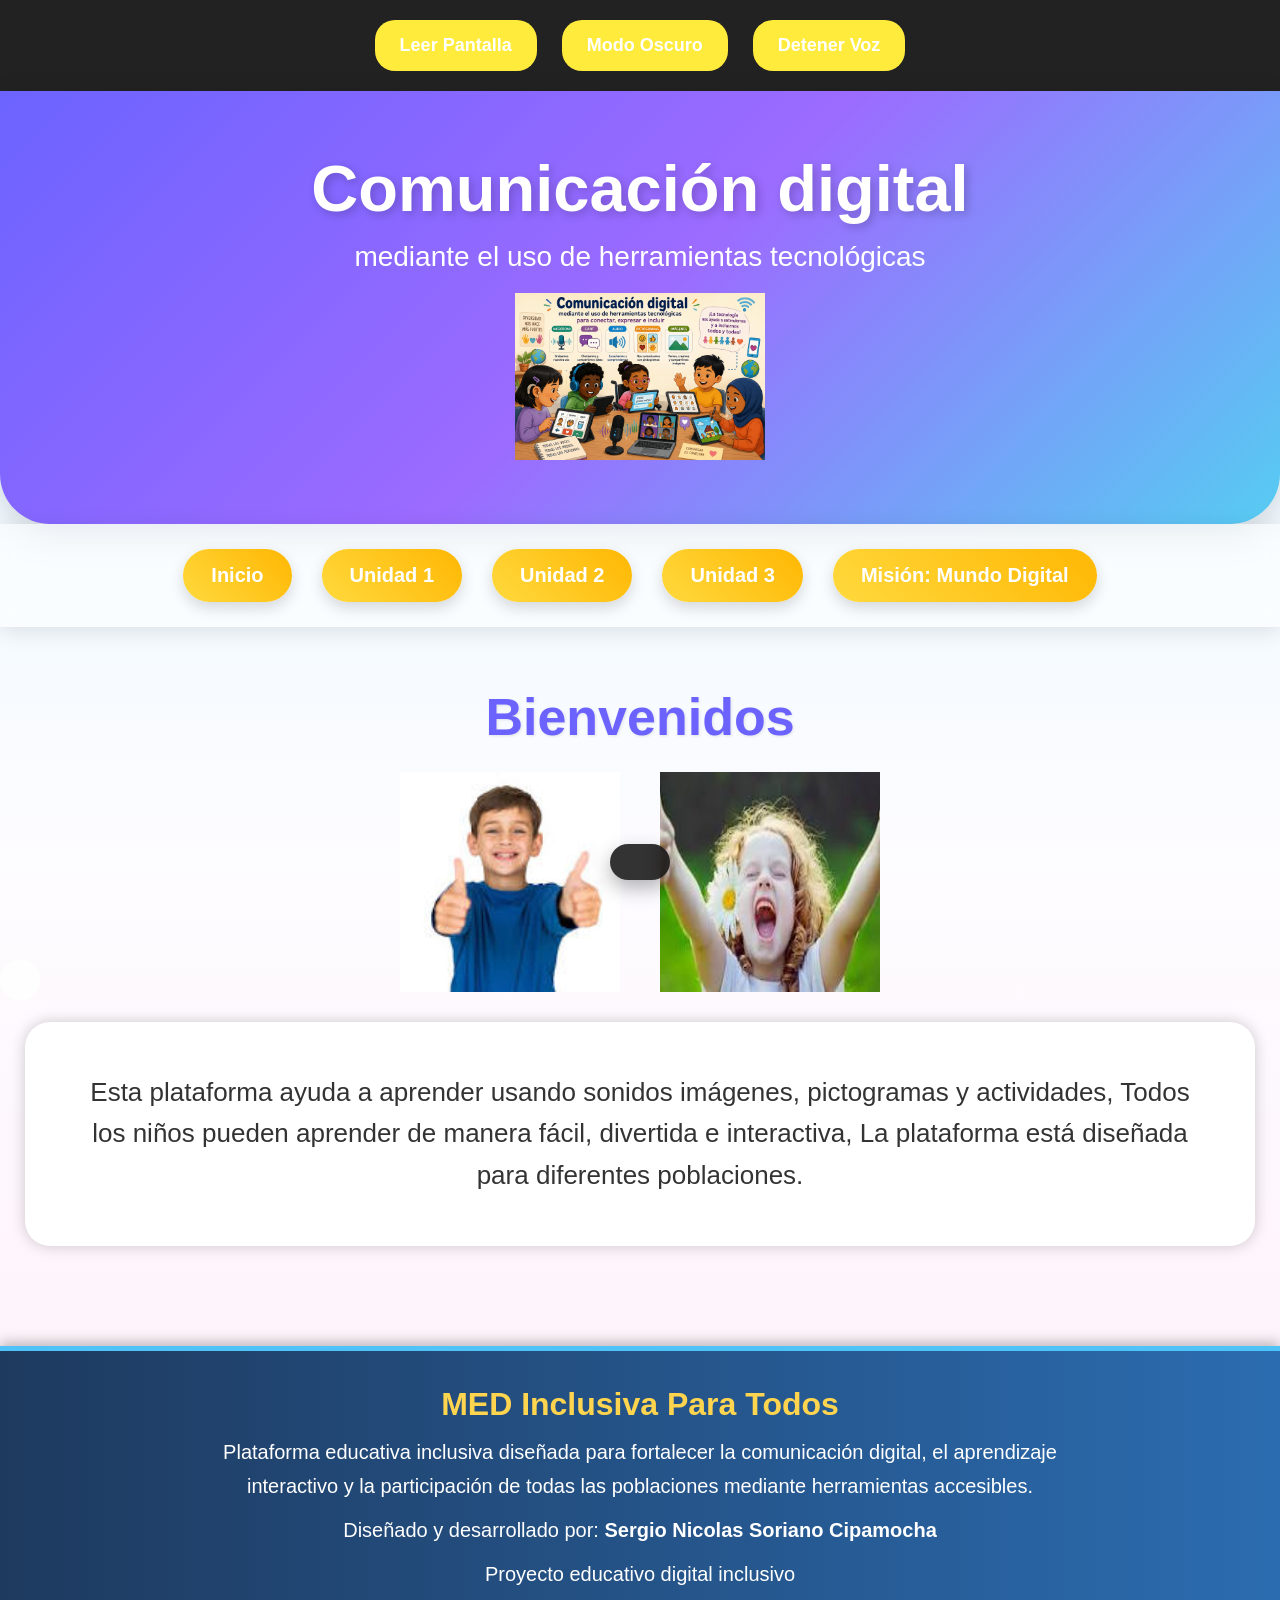
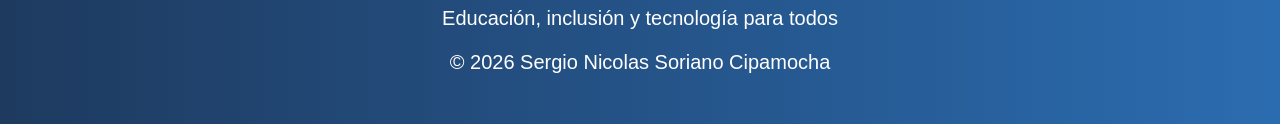
==== commit 131fc00f: "Add files via upload" ====
--- a/index.html
+++ b/index.html
@@ -1353,10 +1353,40 @@
 <div id="finalJuego" class="bonita"></div>
 
 </section>
-<footer
-onmouseover="hablar('Gracias por visitar la plataforma inclusiva')">
-
-MED Inclusiva Para Todos
+<footer class="footerBonito"
+tabindex="0"
+onmouseover="hablar('Gracias por visitar MED Inclusiva Para Todos. Plataforma educativa inclusiva creada por Sergio Nicolas Soriano Cipamocha para apoyar el aprendizaje y la comunicación digital accesible.')">
+
+<div class="footerContenido">
+
+<h3>
+ MED Inclusiva Para Todos
+</h3>
+
+<p>
+Plataforma educativa inclusiva diseñada para fortalecer
+la comunicación digital, el aprendizaje interactivo y la participación
+de todas las poblaciones mediante herramientas accesibles.
+</p>
+
+<p>
+ Diseñado y desarrollado por:
+<b>Sergio Nicolas Soriano Cipamocha</b>
+</p>
+
+<p>
+ Proyecto educativo digital inclusivo
+</p>
+
+<p>
+ Educación, inclusión y tecnología para todos
+</p>
+
+<p>
+© 2026 Sergio Nicolas Soriano Cipamocha
+</p>
+
+</div>
 
 </footer>
 
--- a/style.css
+++ b/style.css
@@ -997,4 +997,45 @@
 width:180px;
 }
 
+}
+.footerBonito{
+
+background:linear-gradient(90deg,#1e3a5f,#2b6cb0);
+color:white;
+padding:35px;
+margin-top:40px;
+text-align:center;
+border-top:5px solid #4fc3f7;
+font-size:20px;
+box-shadow:0 -4px 12px rgba(0,0,0,.25);
+
+}
+
+.footerContenido{
+
+max-width:900px;
+margin:auto;
+
+}
+
+.footerBonito h3{
+
+font-size:32px;
+margin-bottom:12px;
+color:#ffd54f;
+
+}
+
+.footerBonito p{
+
+margin:10px 0;
+line-height:1.7;
+
+}
+
+.footerBonito:focus{
+
+outline:4px solid #ffd54f;
+border-radius:12px;
+
 }
